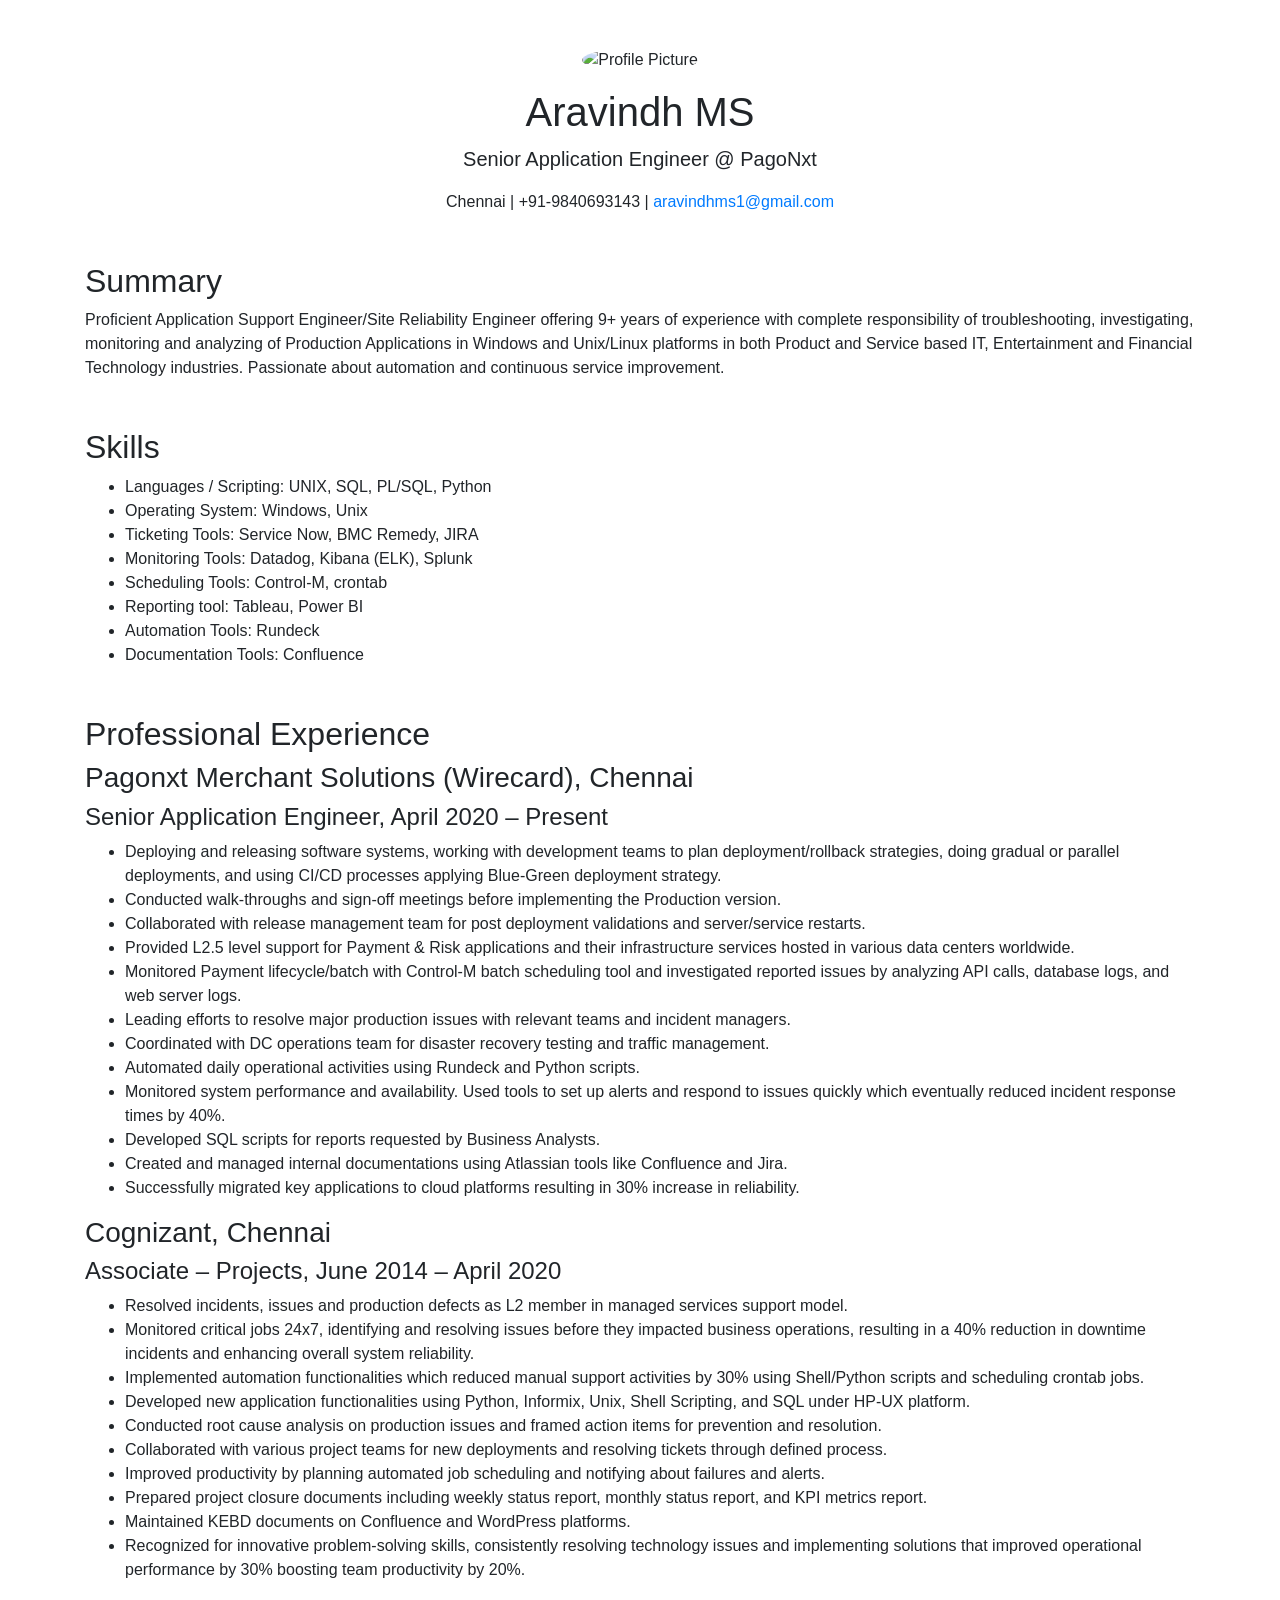
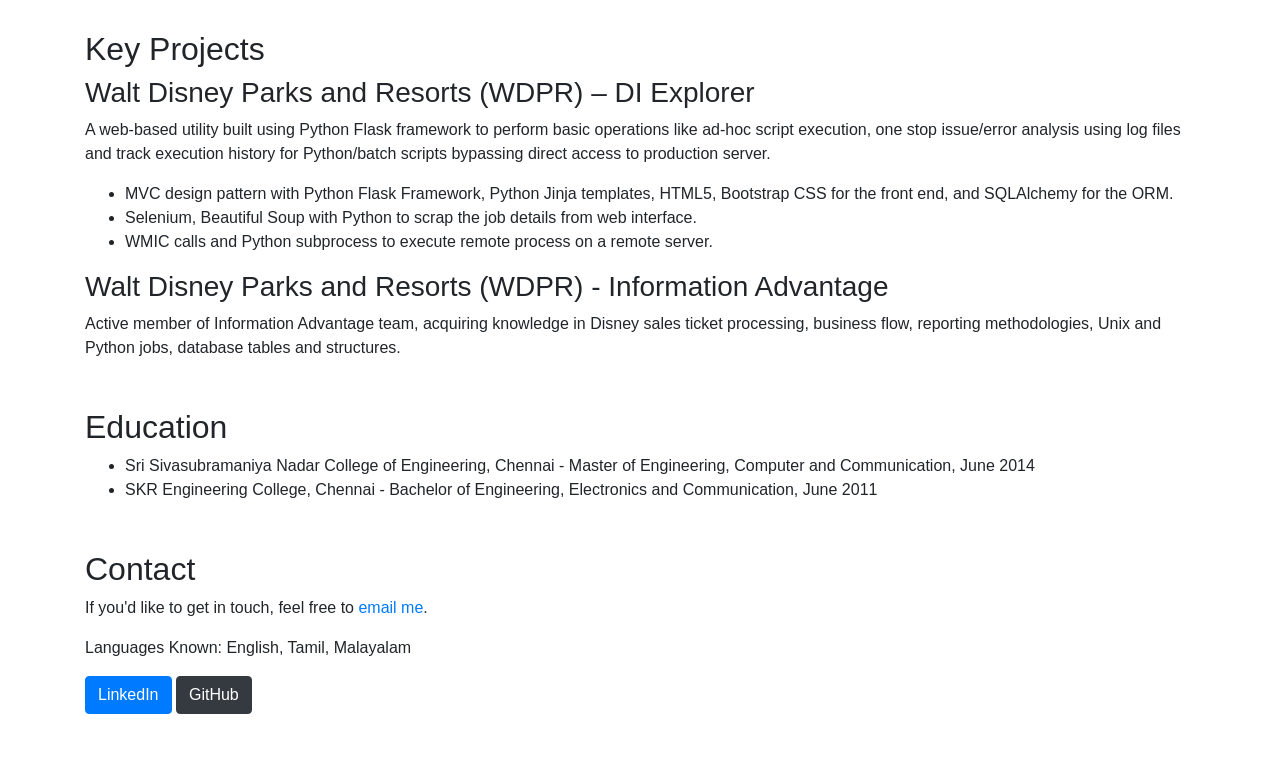
==== templates/index.html @ 865b3d3a "Initial" ====
<!DOCTYPE html>
<html lang="en">
<head>
    <meta charset="UTF-8">
    <meta name="viewport" content="width=device-width, initial-scale=1.0">
    <title>Aravindh MS - Profile</title>
    <link href="https://maxcdn.bootstrapcdn.com/bootstrap/4.5.2/css/bootstrap.min.css" rel="stylesheet">
    <link rel="stylesheet" href="{{ url_for('static', filename='css/style.css') }}">
</head>
<body>
    <div class="container mt-5">
        <!-- Profile Section -->
        <div class="text-center">
            <img src="https://gravatar.com/userimage/14968602/eace7d07aedab41ddc0266981f07da7c.jpeg?size=256" class="rounded-circle mb-3" alt="Profile Picture">
            <h1>Aravindh MS</h1>
            <p class="lead">Senior Application Engineer @ PagoNxt</p>
            <p>Chennai | +91-9840693143 | <a href="mailto:aravindhms1@gmail.com">aravindhms1@gmail.com</a></p>
        </div>

        <!-- Summary Section -->
        <section id="summary" class="my-5">
            <h2>Summary</h2>
            <p>Proficient Application Support Engineer/Site Reliability Engineer offering 9+ years of experience with complete responsibility of troubleshooting, investigating, monitoring and analyzing of Production Applications in Windows and Unix/Linux platforms in both Product and Service based IT, Entertainment and Financial Technology industries. Passionate about automation and continuous service improvement.</p>
        </section>

        <!-- Skills Section -->
        <section id="skills" class="my-5">
            <h2>Skills</h2>
            <ul>
                <li>Languages / Scripting: UNIX, SQL, PL/SQL, Python</li>
                <li>Operating System: Windows, Unix</li>
                <li>Ticketing Tools: Service Now, BMC Remedy, JIRA</li>
                <li>Monitoring Tools: Datadog, Kibana (ELK), Splunk</li>
                <li>Scheduling Tools: Control-M, crontab</li>
                <li>Reporting tool: Tableau, Power BI</li>
                <li>Automation Tools: Rundeck</li>
                <li>Documentation Tools: Confluence</li>
            </ul>
        </section>

        <!-- Experience Section -->
        <section id="experience" class="my-5">
            <h2>Professional Experience</h2>
            <div>
                <h3>Pagonxt Merchant Solutions (Wirecard), Chennai</h3>
                <h4>Senior Application Engineer, April 2020 – Present</h4>
                <ul>
                    <li>Deploying and releasing software systems, working with development teams to plan deployment/rollback strategies, doing gradual or parallel deployments, and using CI/CD processes applying Blue-Green deployment strategy.</li>
                    <li>Conducted walk-throughs and sign-off meetings before implementing the Production version.</li>
                    <li>Collaborated with release management team for post deployment validations and server/service restarts.</li>
                    <li>Provided L2.5 level support for Payment & Risk applications and their infrastructure services hosted in various data centers worldwide.</li>
                    <li>Monitored Payment lifecycle/batch with Control-M batch scheduling tool and investigated reported issues by analyzing API calls, database logs, and web server logs.</li>
                    <li>Leading efforts to resolve major production issues with relevant teams and incident managers.</li>
                    <li>Coordinated with DC operations team for disaster recovery testing and traffic management.</li>
                    <li>Automated daily operational activities using Rundeck and Python scripts.</li>
                    <li>Monitored system performance and availability. Used tools to set up alerts and respond to issues quickly which eventually reduced incident response times by 40%.</li>
                    <li>Developed SQL scripts for reports requested by Business Analysts.</li>
                    <li>Created and managed internal documentations using Atlassian tools like Confluence and Jira.</li>
                    <li>Successfully migrated key applications to cloud platforms resulting in 30% increase in reliability.</li>
                </ul>
            </div>
            <div>
                <h3>Cognizant, Chennai</h3>
                <h4>Associate – Projects, June 2014 – April 2020</h4>
                <ul>
                    <li>Resolved incidents, issues and production defects as L2 member in managed services support model.</li>
                    <li>Monitored critical jobs 24x7, identifying and resolving issues before they impacted business operations, resulting in a 40% reduction in downtime incidents and enhancing overall system reliability.</li>
                    <li>Implemented automation functionalities which reduced manual support activities by 30% using Shell/Python scripts and scheduling crontab jobs.</li>
                    <li>Developed new application functionalities using Python, Informix, Unix, Shell Scripting, and SQL under HP-UX platform.</li>
                    <li>Conducted root cause analysis on production issues and framed action items for prevention and resolution.</li>
                    <li>Collaborated with various project teams for new deployments and resolving tickets through defined process.</li>
                    <li>Improved productivity by planning automated job scheduling and notifying about failures and alerts.</li>
                    <li>Prepared project closure documents including weekly status report, monthly status report, and KPI metrics report.</li>
                    <li>Maintained KEBD documents on Confluence and WordPress platforms.</li>
                    <li>Recognized for innovative problem-solving skills, consistently resolving technology issues and implementing solutions that improved operational performance by 30% boosting team productivity by 20%.</li>
                </ul>
            </div>
        </section>

        <!-- Projects Section -->
        <section id="projects" class="my-5">
            <h2>Key Projects</h2>
            <div>
                <h3>Walt Disney Parks and Resorts (WDPR) – DI Explorer</h3>
                <p>A web-based utility built using Python Flask framework to perform basic operations like ad-hoc script execution, one stop issue/error analysis using log files and track execution history for Python/batch scripts bypassing direct access to production server.</p>
                <ul>
                    <li>MVC design pattern with Python Flask Framework, Python Jinja templates, HTML5, Bootstrap CSS for the front end, and SQLAlchemy for the ORM.</li>
                    <li>Selenium, Beautiful Soup with Python to scrap the job details from web interface.</li>
                    <li>WMIC calls and Python subprocess to execute remote process on a remote server.</li>
                </ul>
            </div>
            <div>
                <h3>Walt Disney Parks and Resorts (WDPR) - Information Advantage</h3>
                <p>Active member of Information Advantage team, acquiring knowledge in Disney sales ticket processing, business flow, reporting methodologies, Unix and Python jobs, database tables and structures.</p>
            </div>
        </section>

        <!-- Education Section -->
        <section id="education" class="my-5">
            <h2>Education</h2>
            <ul>
                <li>Sri Sivasubramaniya Nadar College of Engineering, Chennai - Master of Engineering, Computer and Communication, June 2014</li>
                <li>SKR Engineering College, Chennai - Bachelor of Engineering, Electronics and Communication, June 2011</li>
            </ul>
        </section>

        <!-- Contact Section -->
        <section id="contact" class="my-5">
            <h2>Contact</h2>
            <p>If you'd like to get in touch, feel free to <a href="mailto:aravindhms1@gmail.com">email me</a>.</p>
            <p>Languages Known: English, Tamil, Malayalam</p>
            <a href="https://www.linkedin.com/in/aravindhms/" class="btn btn-primary" target="_blank">LinkedIn</a>
            <a href="https://github.com/aravindhms" class="btn btn-dark" target="_blank">GitHub</a>
        </section>
    </div>
</body>
</html>
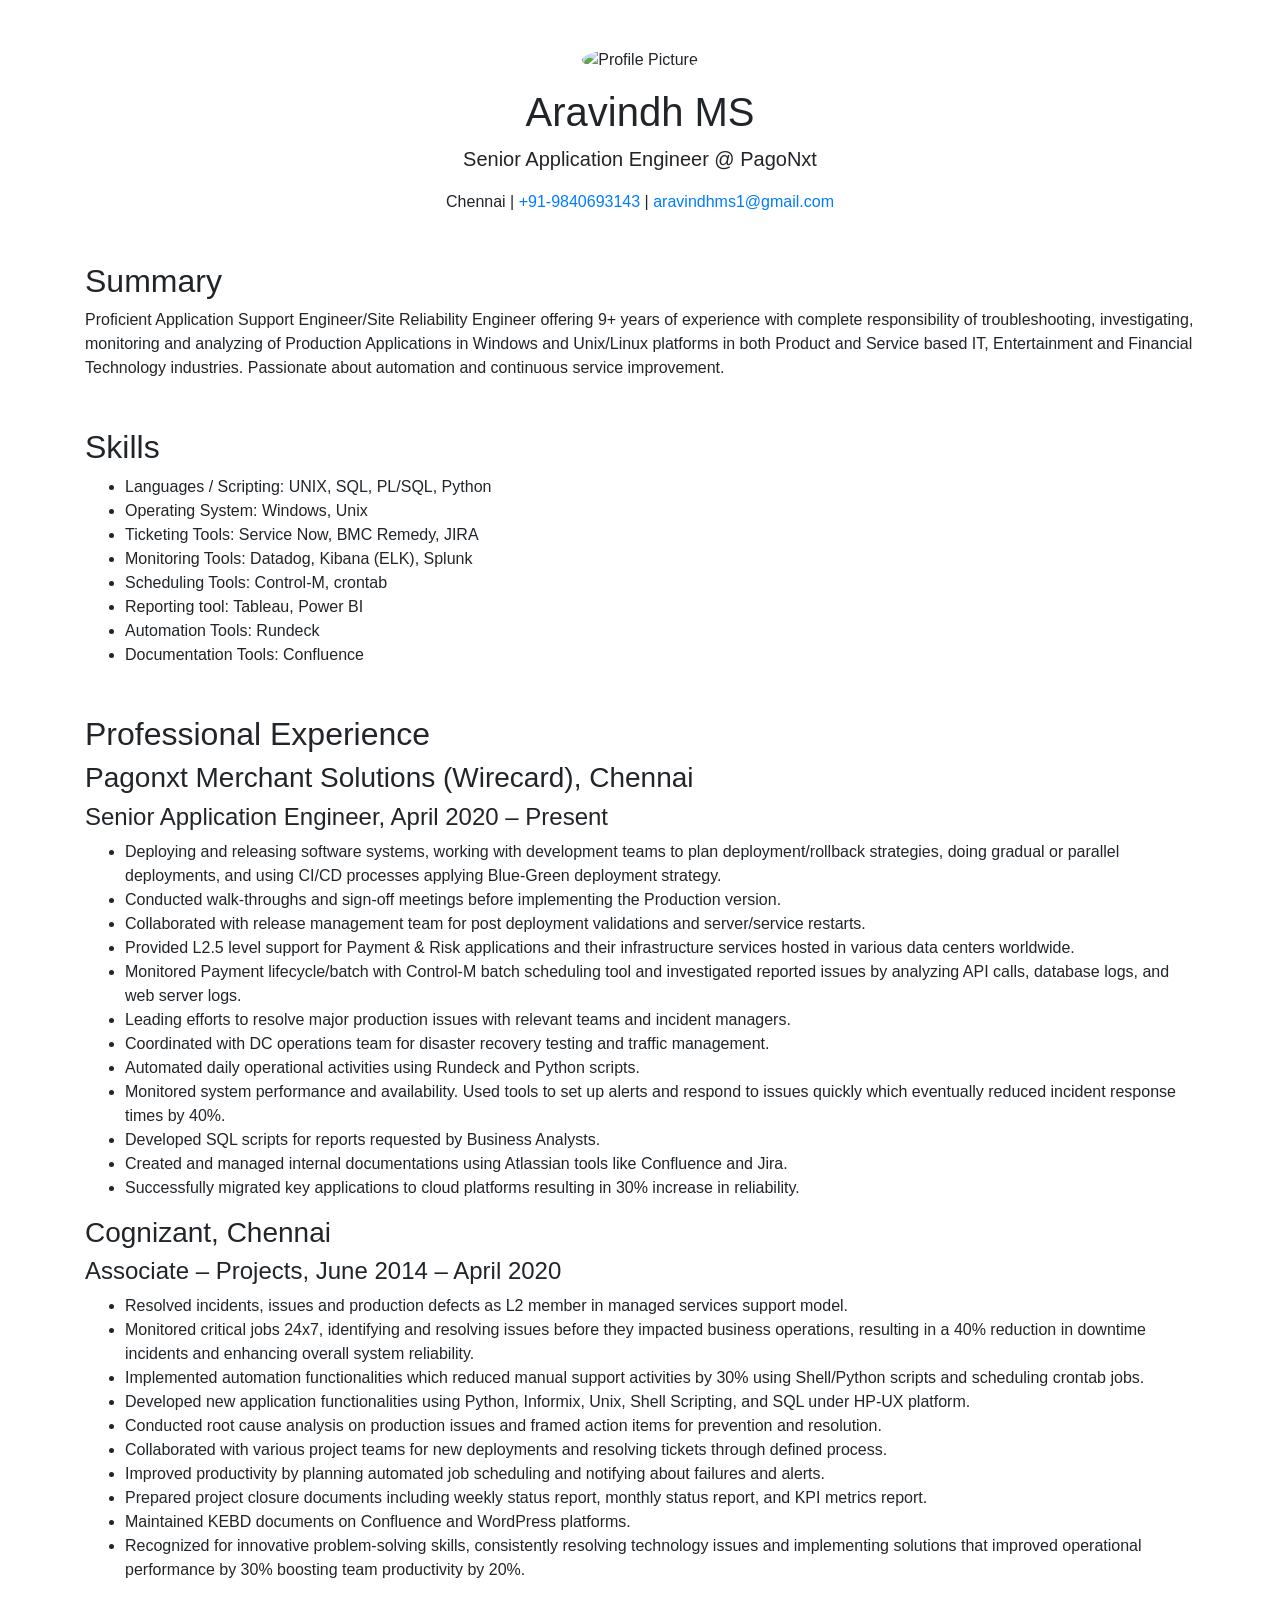
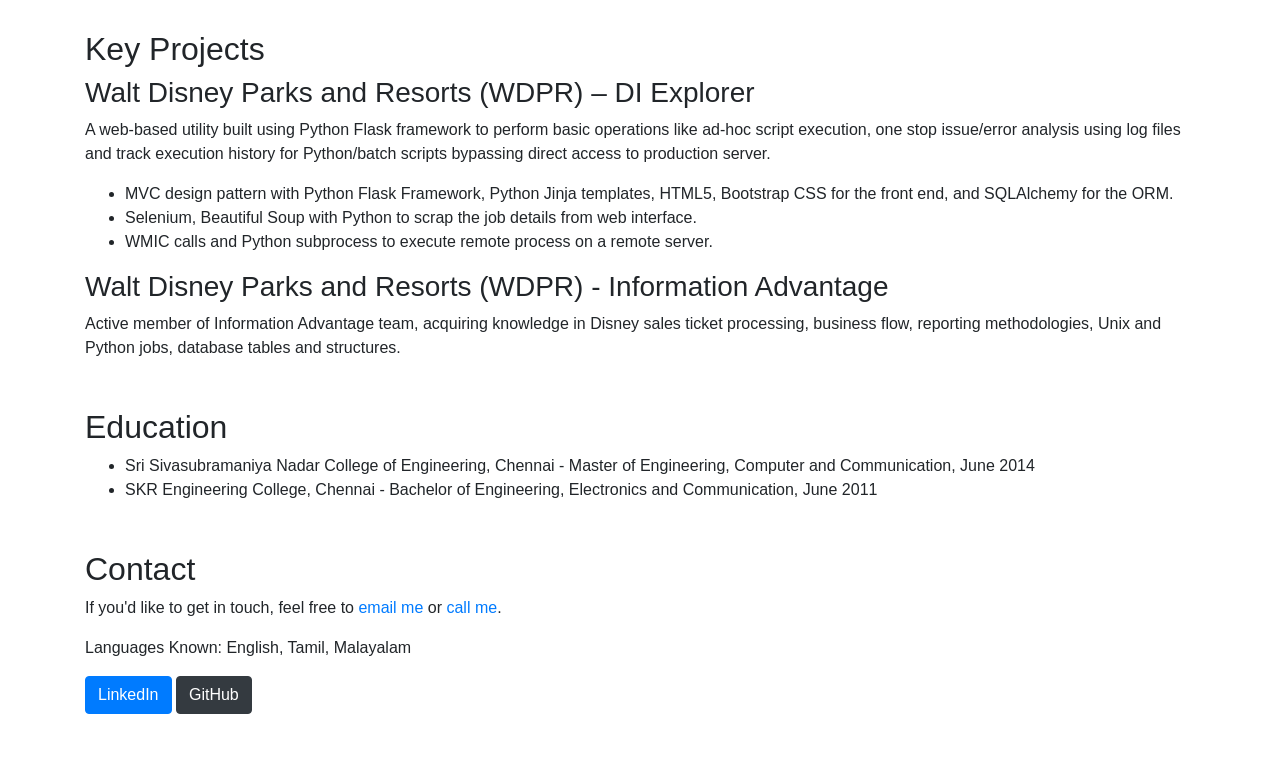
==== commit 14120396: "Update contacts" ====
--- a/templates/index.html
+++ b/templates/index.html
@@ -14,7 +14,7 @@
             <img src="https://gravatar.com/userimage/14968602/eace7d07aedab41ddc0266981f07da7c.jpeg?size=256" class="rounded-circle mb-3" alt="Profile Picture">
             <h1>Aravindh MS</h1>
             <p class="lead">Senior Application Engineer @ PagoNxt</p>
-            <p>Chennai | +91-9840693143 | <a href="mailto:aravindhms1@gmail.com">aravindhms1@gmail.com</a></p>
+            <p>Chennai | <a href="tel:+91-9840693143"> +91-9840693143 </a> | <a href="mailto:aravindhms1@gmail.com">aravindhms1@gmail.com</a></p>
         </div>
 
         <!-- Summary Section -->
@@ -107,7 +107,7 @@
         <!-- Contact Section -->
         <section id="contact" class="my-5">
             <h2>Contact</h2>
-            <p>If you'd like to get in touch, feel free to <a href="mailto:aravindhms1@gmail.com">email me</a>.</p>
+            <p>If you'd like to get in touch, feel free to <a href="mailto:aravindhms1@gmail.com">email me</a> or <a href="tel:+919840693143">call me</a>.</p>
             <p>Languages Known: English, Tamil, Malayalam</p>
             <a href="https://www.linkedin.com/in/aravindhms/" class="btn btn-primary" target="_blank">LinkedIn</a>
             <a href="https://github.com/aravindhms" class="btn btn-dark" target="_blank">GitHub</a>
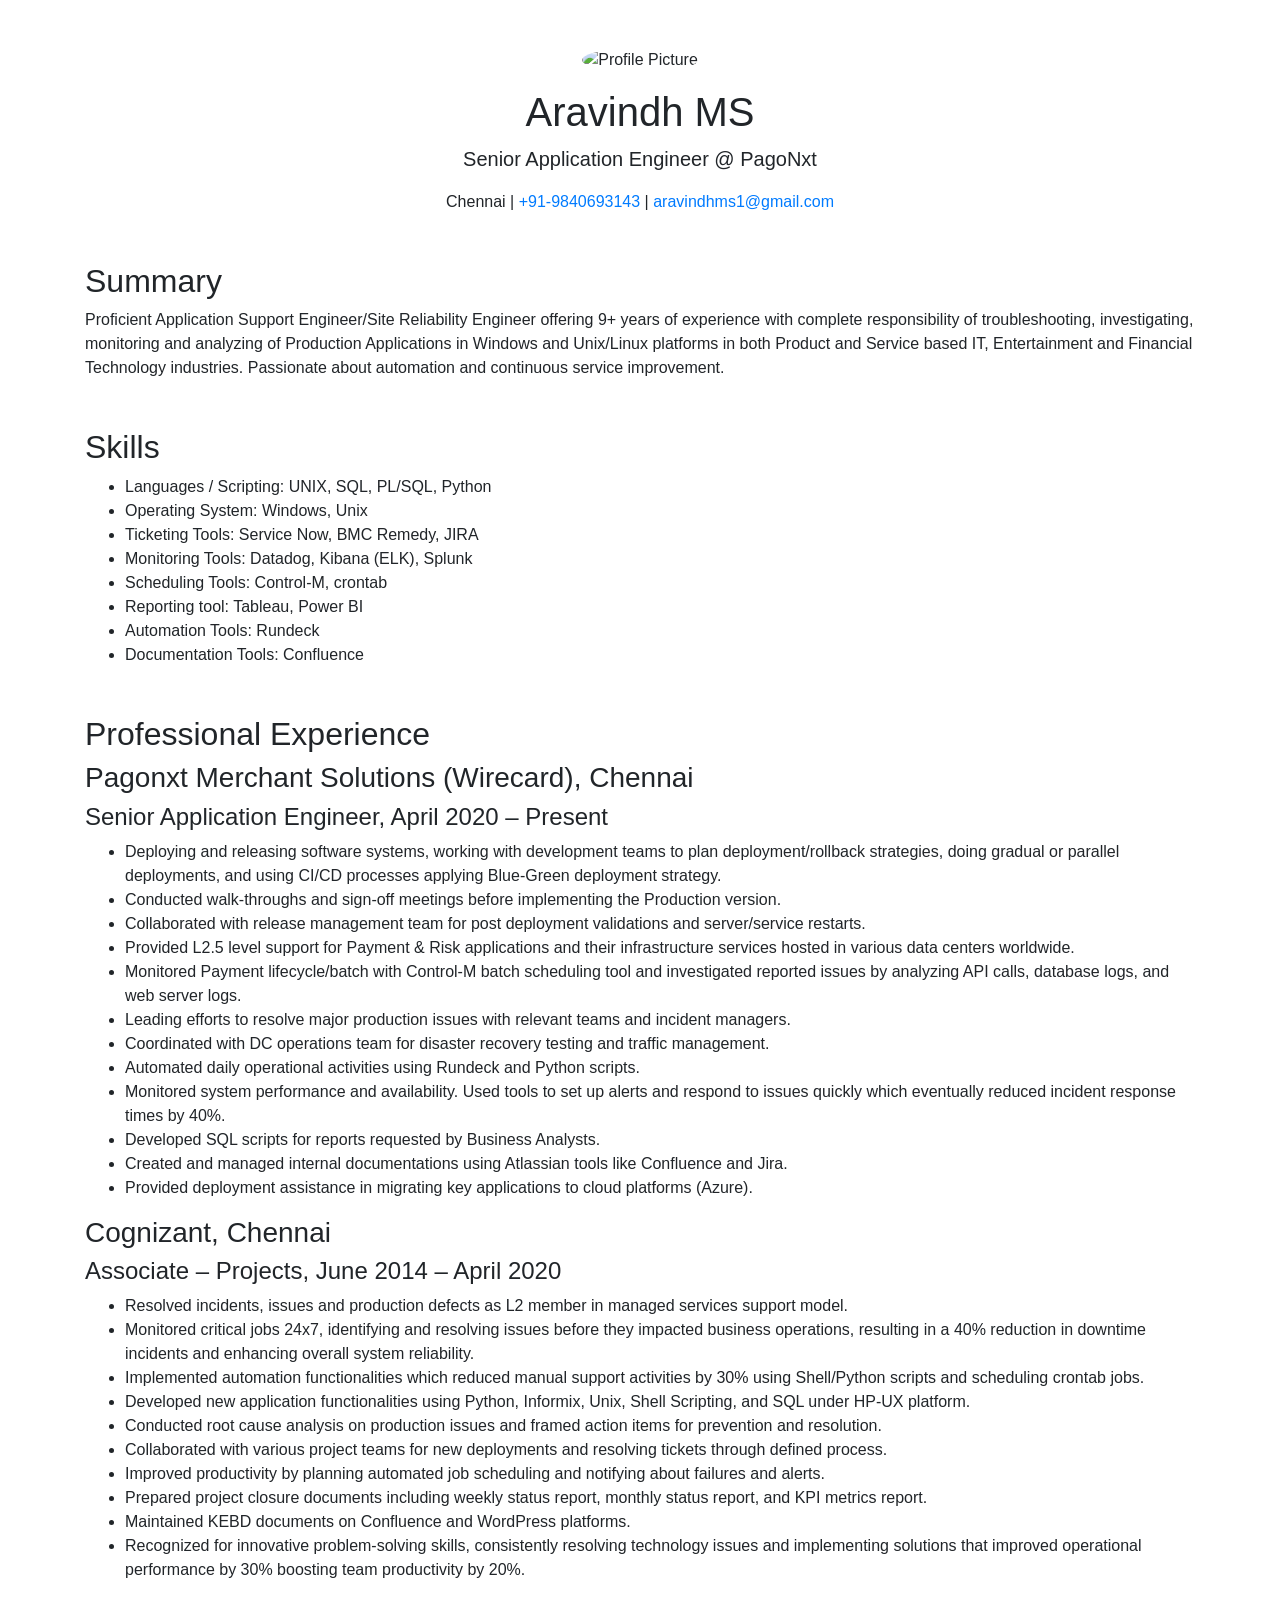
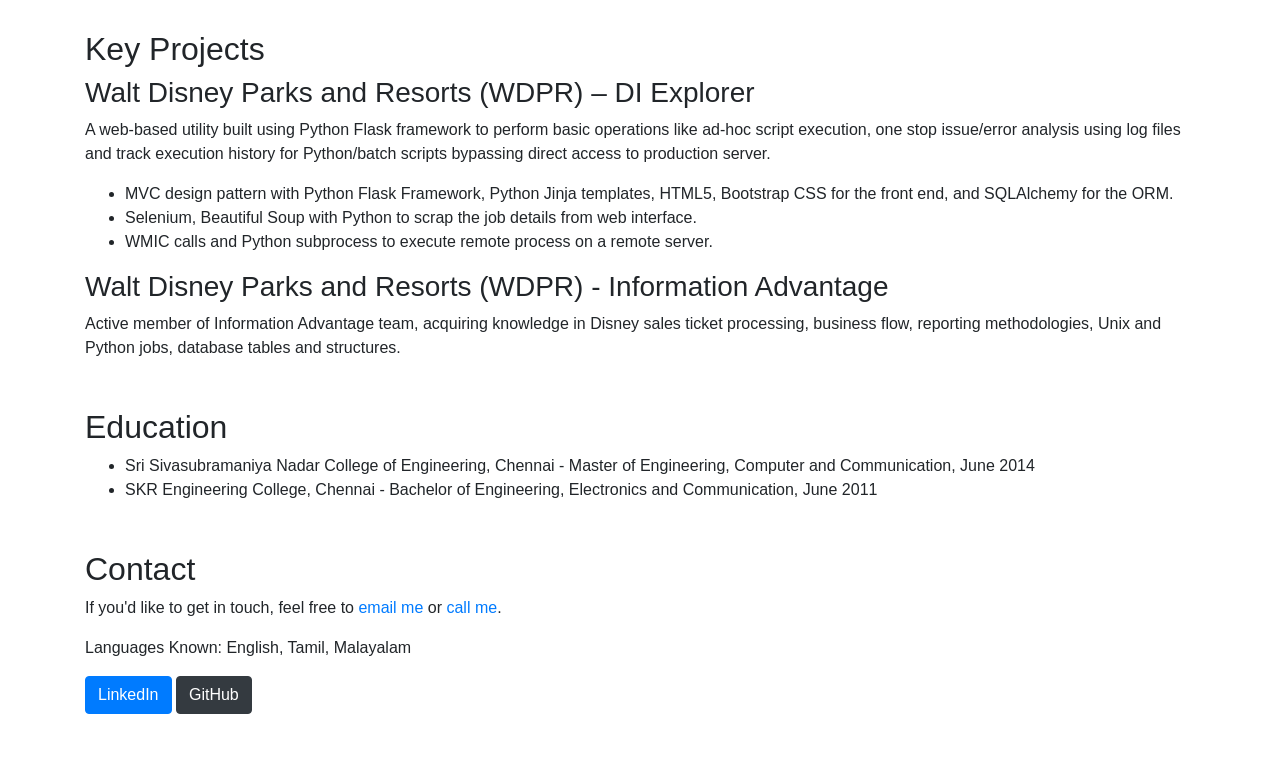
==== commit 8475cbcb: "Update" ====
--- a/templates/index.html
+++ b/templates/index.html
@@ -56,7 +56,7 @@
                     <li>Monitored system performance and availability. Used tools to set up alerts and respond to issues quickly which eventually reduced incident response times by 40%.</li>
                     <li>Developed SQL scripts for reports requested by Business Analysts.</li>
                     <li>Created and managed internal documentations using Atlassian tools like Confluence and Jira.</li>
-                    <li>Successfully migrated key applications to cloud platforms resulting in 30% increase in reliability.</li>
+                    <li>Provided deployment assistance in migrating key applications to cloud platforms (Azure).</li>
                 </ul>
             </div>
             <div>
